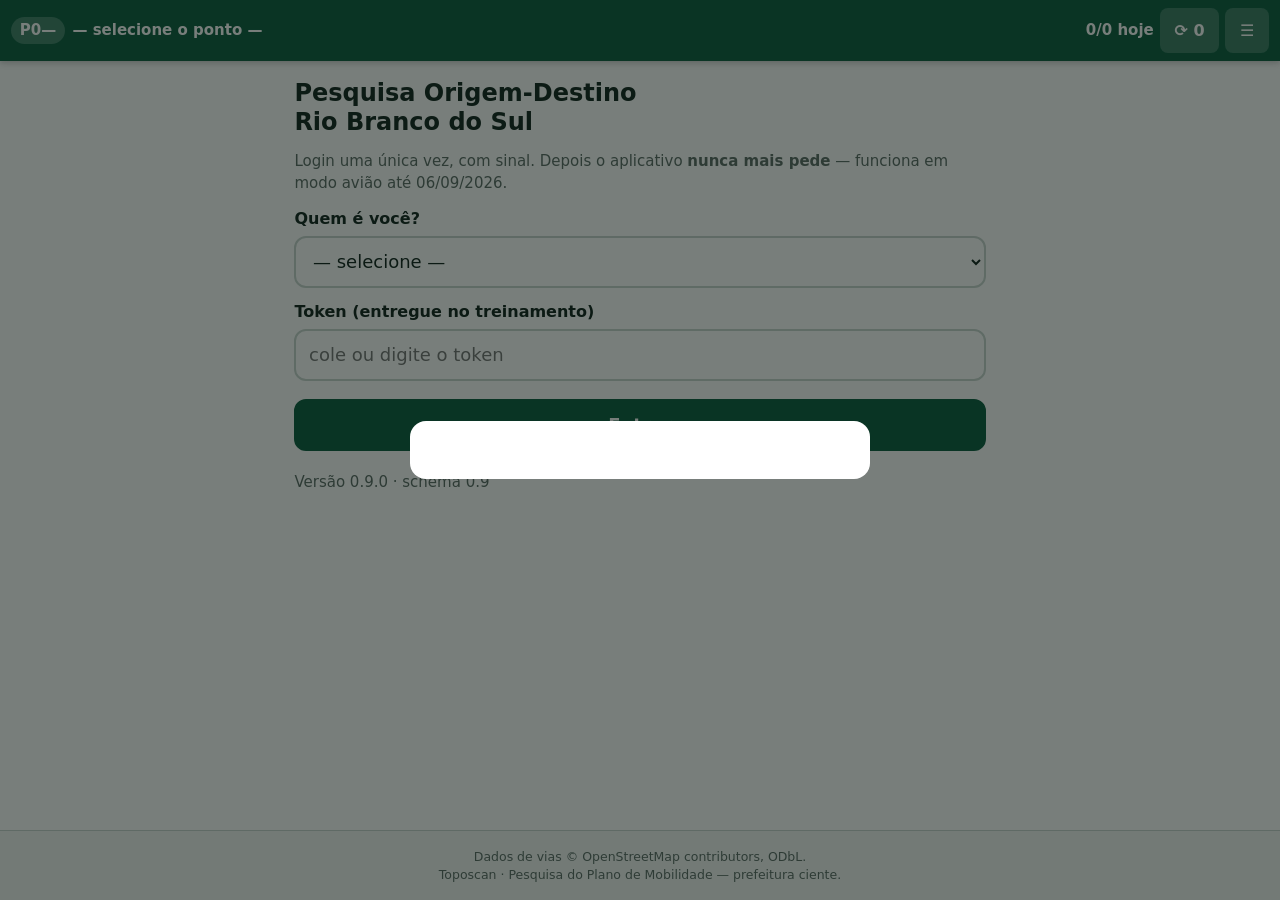
==== index.html @ 09a1b5fd "PWA de coleta da pesquisa OD de Rio Branco do Sul Aplicativo offline-first para o levantamento orige" ====
<!doctype html>
<html lang="pt-BR">
<head>
<meta charset="utf-8">
<meta name="viewport" content="width=device-width, initial-scale=1, viewport-fit=cover, maximum-scale=1">
<meta name="theme-color" content="#0b5c3f">
<meta name="color-scheme" content="light">
<title>Pesquisa OD — Rio Branco do Sul</title>
<link rel="manifest" href="./manifest.webmanifest">
<link rel="icon" href="./icons/icon-192.png">
<link rel="apple-touch-icon" href="./icons/icon-192.png">
<meta name="apple-mobile-web-app-capable" content="yes">
<meta name="apple-mobile-web-app-status-bar-style" content="default">
<link rel="stylesheet" href="./vendor/leaflet.css">
<link rel="stylesheet" href="./style.css">
</head>
<body>

<!-- ---------------------------------------------------- TELA 0: cabeçalho fixo -->
<header id="hdr" hidden>
  <div class="hdr-l">
    <span id="h-pesq" class="pill">P0—</span>
    <span id="h-ponto" class="ponto">— selecione o ponto —</span>
  </div>
  <div class="hdr-r">
    <span id="h-cont" class="cont">0/0 hoje</span>
    <button id="h-sync" class="sync" type="button" title="Sincronizar agora">⟳ <span id="h-fila">0</span></button>
    <button id="h-menu" class="menu" type="button" aria-label="Menu">☰</button>
  </div>
</header>

<main id="main" aria-live="polite"></main>

<footer id="rodape">
  <span id="rod-atrib">Dados de vias © OpenStreetMap contributors, ODbL.</span>
  <span id="rod-ident">Toposcan · Pesquisa do Plano de Mobilidade — prefeitura ciente.</span>
</footer>

<div id="toast" role="status" hidden></div>

<div id="modal" class="modal" hidden>
  <div class="modal-box">
    <h2 id="modal-t"></h2>
    <div id="modal-c"></div>
    <div id="modal-a" class="modal-acoes"></div>
  </div>
</div>

<noscript><p style="padding:2rem;font:18px/1.5 system-ui">Este aplicativo precisa de JavaScript.</p></noscript>

<script src="./vendor/leaflet.js"></script>
<script type="module" src="./app.js"></script>
</body>
</html>
---- vendor/leaflet.css ----
/* required styles */

.leaflet-pane,
.leaflet-tile,
.leaflet-marker-icon,
.leaflet-marker-shadow,
.leaflet-tile-container,
.leaflet-pane > svg,
.leaflet-pane > canvas,
.leaflet-zoom-box,
.leaflet-image-layer,
.leaflet-layer {
	position: absolute;
	left: 0;
	top: 0;
	}
.leaflet-container {
	overflow: hidden;
	}
.leaflet-tile,
.leaflet-marker-icon,
.leaflet-marker-shadow {
	-webkit-user-select: none;
	   -moz-user-select: none;
	        user-select: none;
	  -webkit-user-drag: none;
	}
/* Prevents IE11 from highlighting tiles in blue */
.leaflet-tile::selection {
	background: transparent;
}
/* Safari renders non-retina tile on retina better with this, but Chrome is worse */
.leaflet-safari .leaflet-tile {
	image-rendering: -webkit-optimize-contrast;
	}
/* hack that prevents hw layers "stretching" when loading new tiles */
.leaflet-safari .leaflet-tile-container {
	width: 1600px;
	height: 1600px;
	-webkit-transform-origin: 0 0;
	}
.leaflet-marker-icon,
.leaflet-marker-shadow {
	display: block;
	}
/* .leaflet-container svg: reset svg max-width decleration shipped in Joomla! (joomla.org) 3.x */
/* .leaflet-container img: map is broken in FF if you have max-width: 100% on tiles */
.leaflet-container .leaflet-overlay-pane svg {
	max-width: none !important;
	max-height: none !important;
	}
.leaflet-container .leaflet-marker-pane img,
.leaflet-container .leaflet-shadow-pane img,
.leaflet-container .leaflet-tile-pane img,
.leaflet-container img.leaflet-image-layer,
.leaflet-container .leaflet-tile {
	max-width: none !important;
	max-height: none !important;
	width: auto;
	padding: 0;
	}

.leaflet-container img.leaflet-tile {
	/* See: https://bugs.chromium.org/p/chromium/issues/detail?id=600120 */
	mix-blend-mode: plus-lighter;
}

.leaflet-container.leaflet-touch-zoom {
	-ms-touch-action: pan-x pan-y;
	touch-action: pan-x pan-y;
	}
.leaflet-container.leaflet-touch-drag {
	-ms-touch-action: pinch-zoom;
	/* Fallback for FF which doesn't support pinch-zoom */
	touch-action: none;
	touch-action: pinch-zoom;
}
.leaflet-container.leaflet-touch-drag.leaflet-touch-zoom {
	-ms-touch-action: none;
	touch-action: none;
}
.leaflet-container {
	-webkit-tap-highlight-color: transparent;
}
.leaflet-container a {
	-webkit-tap-highlight-color: rgba(51, 181, 229, 0.4);
}
.leaflet-tile {
	filter: inherit;
	visibility: hidden;
	}
.leaflet-tile-loaded {
	visibility: inherit;
	}
.leaflet-zoom-box {
	width: 0;
	height: 0;
	-moz-box-sizing: border-box;
	     box-sizing: border-box;
	z-index: 800;
	}
/* workaround for https://bugzilla.mozilla.org/show_bug.cgi?id=888319 */
.leaflet-overlay-pane svg {
	-moz-user-select: none;
	}

.leaflet-pane         { z-index: 400; }

.leaflet-tile-pane    { z-index: 200; }
.leaflet-overlay-pane { z-index: 400; }
.leaflet-shadow-pane  { z-index: 500; }
.leaflet-marker-pane  { z-index: 600; }
.leaflet-tooltip-pane   { z-index: 650; }
.leaflet-popup-pane   { z-index: 700; }

.leaflet-map-pane canvas { z-index: 100; }
.leaflet-map-pane svg    { z-index: 200; }

.leaflet-vml-shape {
	width: 1px;
	height: 1px;
	}
.lvml {
	behavior: url(#default#VML);
	display: inline-block;
	position: absolute;
	}


/* control positioning */

.leaflet-control {
	position: relative;
	z-index: 800;
	pointer-events: visiblePainted; /* IE 9-10 doesn't have auto */
	pointer-events: auto;
	}
.leaflet-top,
.leaflet-bottom {
	position: absolute;
	z-index: 1000;
	pointer-events: none;
	}
.leaflet-top {
	top: 0;
	}
.leaflet-right {
	right: 0;
	}
.leaflet-bottom {
	bottom: 0;
	}
.leaflet-left {
	left: 0;
	}
.leaflet-control {
	float: left;
	clear: both;
	}
.leaflet-right .leaflet-control {
	float: right;
	}
.leaflet-top .leaflet-control {
	margin-top: 10px;
	}
.leaflet-bottom .leaflet-control {
	margin-bottom: 10px;
	}
.leaflet-left .leaflet-control {
	margin-left: 10px;
	}
.leaflet-right .leaflet-control {
	margin-right: 10px;
	}


/* zoom and fade animations */

.leaflet-fade-anim .leaflet-popup {
	opacity: 0;
	-webkit-transition: opacity 0.2s linear;
	   -moz-transition: opacity 0.2s linear;
	        transition: opacity 0.2s linear;
	}
.leaflet-fade-anim .leaflet-map-pane .leaflet-popup {
	opacity: 1;
	}
.leaflet-zoom-animated {
	-webkit-transform-origin: 0 0;
	    -ms-transform-origin: 0 0;
	        transform-origin: 0 0;
	}
svg.leaflet-zoom-animated {
	will-change: transform;
}

.leaflet-zoom-anim .leaflet-zoom-animated {
	-webkit-transition: -webkit-transform 0.25s cubic-bezier(0,0,0.25,1);
	   -moz-transition:    -moz-transform 0.25s cubic-bezier(0,0,0.25,1);
	        transition:         transform 0.25s cubic-bezier(0,0,0.25,1);
	}
.leaflet-zoom-anim .leaflet-tile,
.leaflet-pan-anim .leaflet-tile {
	-webkit-transition: none;
	   -moz-transition: none;
	        transition: none;
	}

.leaflet-zoom-anim .leaflet-zoom-hide {
	visibility: hidden;
	}


/* cursors */

.leaflet-interactive {
	cursor: pointer;
	}
.leaflet-grab {
	cursor: -webkit-grab;
	cursor:    -moz-grab;
	cursor:         grab;
	}
.leaflet-crosshair,
.leaflet-crosshair .leaflet-interactive {
	cursor: crosshair;
	}
.leaflet-popup-pane,
.leaflet-control {
	cursor: auto;
	}
.leaflet-dragging .leaflet-grab,
.leaflet-dragging .leaflet-grab .leaflet-interactive,
.leaflet-dragging .leaflet-marker-draggable {
	cursor: move;
	cursor: -webkit-grabbing;
	cursor:    -moz-grabbing;
	cursor:         grabbing;
	}

/* marker & overlays interactivity */
.leaflet-marker-icon,
.leaflet-marker-shadow,
.leaflet-image-layer,
.leaflet-pane > svg path,
.leaflet-tile-container {
	pointer-events: none;
	}

.leaflet-marker-icon.leaflet-interactive,
.leaflet-image-layer.leaflet-interactive,
.leaflet-pane > svg path.leaflet-interactive,
svg.leaflet-image-layer.leaflet-interactive path {
	pointer-events: visiblePainted; /* IE 9-10 doesn't have auto */
	pointer-events: auto;
	}

/* visual tweaks */

.leaflet-container {
	background: #ddd;
	outline-offset: 1px;
	}
.leaflet-container a {
	color: #0078A8;
	}
.leaflet-zoom-box {
	border: 2px dotted #38f;
	background: rgba(255,255,255,0.5);
	}


/* general typography */
.leaflet-container {
	font-family: "Helvetica Neue", Arial, Helvetica, sans-serif;
	font-size: 12px;
	font-size: 0.75rem;
	line-height: 1.5;
	}


/* general toolbar styles */

.leaflet-bar {
	box-shadow: 0 1px 5px rgba(0,0,0,0.65);
	border-radius: 4px;
	}
.leaflet-bar a {
	background-color: #fff;
	border-bottom: 1px solid #ccc;
	width: 26px;
	height: 26px;
	line-height: 26px;
	display: block;
	text-align: center;
	text-decoration: none;
	color: black;
	}
.leaflet-bar a,
.leaflet-control-layers-toggle {
	background-position: 50% 50%;
	background-repeat: no-repeat;
	display: block;
	}
.leaflet-bar a:hover,
.leaflet-bar a:focus {
	background-color: #f4f4f4;
	}
.leaflet-bar a:first-child {
	border-top-left-radius: 4px;
	border-top-right-radius: 4px;
	}
.leaflet-bar a:last-child {
	border-bottom-left-radius: 4px;
	border-bottom-right-radius: 4px;
	border-bottom: none;
	}
.leaflet-bar a.leaflet-disabled {
	cursor: default;
	background-color: #f4f4f4;
	color: #bbb;
	}

.leaflet-touch .leaflet-bar a {
	width: 30px;
	height: 30px;
	line-height: 30px;
	}
.leaflet-touch .leaflet-bar a:first-child {
	border-top-left-radius: 2px;
	border-top-right-radius: 2px;
	}
.leaflet-touch .leaflet-bar a:last-child {
	border-bottom-left-radius: 2px;
	border-bottom-right-radius: 2px;
	}

/* zoom control */

.leaflet-control-zoom-in,
.leaflet-control-zoom-out {
	font: bold 18px 'Lucida Console', Monaco, monospace;
	text-indent: 1px;
	}

.leaflet-touch .leaflet-control-zoom-in, .leaflet-touch .leaflet-control-zoom-out  {
	font-size: 22px;
	}


/* layers control */

.leaflet-control-layers {
	box-shadow: 0 1px 5px rgba(0,0,0,0.4);
	background: #fff;
	border-radius: 5px;
	}
.leaflet-control-layers-toggle {
	background-image: url(images/layers.png);
	width: 36px;
	height: 36px;
	}
.leaflet-retina .leaflet-control-layers-toggle {
	background-image: url(images/layers-2x.png);
	background-size: 26px 26px;
	}
.leaflet-touch .leaflet-control-layers-toggle {
	width: 44px;
	height: 44px;
	}
.leaflet-control-layers .leaflet-control-layers-list,
.leaflet-control-layers-expanded .leaflet-control-layers-toggle {
	display: none;
	}
.leaflet-control-layers-expanded .leaflet-control-layers-list {
	display: block;
	position: relative;
	}
.leaflet-control-layers-expanded {
	padding: 6px 10px 6px 6px;
	color: #333;
	background: #fff;
	}
.leaflet-control-layers-scrollbar {
	overflow-y: scroll;
	overflow-x: hidden;
	padding-right: 5px;
	}
.leaflet-control-layers-selector {
	margin-top: 2px;
	position: relative;
	top: 1px;
	}
.leaflet-control-layers label {
	display: block;
	font-size: 13px;
	font-size: 1.08333em;
	}
.leaflet-control-layers-separator {
	height: 0;
	border-top: 1px solid #ddd;
	margin: 5px -10px 5px -6px;
	}

/* Default icon URLs */
.leaflet-default-icon-path { /* used only in path-guessing heuristic, see L.Icon.Default */
	background-image: url(images/marker-icon.png);
	}


/* attribution and scale controls */

.leaflet-container .leaflet-control-attribution {
	background: #fff;
	background: rgba(255, 255, 255, 0.8);
	margin: 0;
	}
.leaflet-control-attribution,
.leaflet-control-scale-line {
	padding: 0 5px;
	color: #333;
	line-height: 1.4;
	}
.leaflet-control-attribution a {
	text-decoration: none;
	}
.leaflet-control-attribution a:hover,
.leaflet-control-attribution a:focus {
	text-decoration: underline;
	}
.leaflet-attribution-flag {
	display: inline !important;
	vertical-align: baseline !important;
	width: 1em;
	height: 0.6669em;
	}
.leaflet-left .leaflet-control-scale {
	margin-left: 5px;
	}
.leaflet-bottom .leaflet-control-scale {
	margin-bottom: 5px;
	}
.leaflet-control-scale-line {
	border: 2px solid #777;
	border-top: none;
	line-height: 1.1;
	padding: 2px 5px 1px;
	white-space: nowrap;
	-moz-box-sizing: border-box;
	     box-sizing: border-box;
	background: rgba(255, 255, 255, 0.8);
	text-shadow: 1px 1px #fff;
	}
.leaflet-control-scale-line:not(:first-child) {
	border-top: 2px solid #777;
	border-bottom: none;
	margin-top: -2px;
	}
.leaflet-control-scale-line:not(:first-child):not(:last-child) {
	border-bottom: 2px solid #777;
	}

.leaflet-touch .leaflet-control-attribution,
.leaflet-touch .leaflet-control-layers,
.leaflet-touch .leaflet-bar {
	box-shadow: none;
	}
.leaflet-touch .leaflet-control-layers,
.leaflet-touch .leaflet-bar {
	border: 2px solid rgba(0,0,0,0.2);
	background-clip: padding-box;
	}


/* popup */

.leaflet-popup {
	position: absolute;
	text-align: center;
	margin-bottom: 20px;
	}
.leaflet-popup-content-wrapper {
	padding: 1px;
	text-align: left;
	border-radius: 12px;
	}
.leaflet-popup-content {
	margin: 13px 24px 13px 20px;
	line-height: 1.3;
	font-size: 13px;
	font-size: 1.08333em;
	min-height: 1px;
	}
.leaflet-popup-content p {
	margin: 17px 0;
	margin: 1.3em 0;
	}
.leaflet-popup-tip-container {
	width: 40px;
	height: 20px;
	position: absolute;
	left: 50%;
	margin-top: -1px;
	margin-left: -20px;
	overflow: hidden;
	pointer-events: none;
	}
.leaflet-popup-tip {
	width: 17px;
	height: 17px;
	padding: 1px;

	margin: -10px auto 0;
	pointer-events: auto;

	-webkit-transform: rotate(45deg);
	   -moz-transform: rotate(45deg);
	    -ms-transform: rotate(45deg);
	        transform: rotate(45deg);
	}
.leaflet-popup-content-wrapper,
.leaflet-popup-tip {
	background: white;
	color: #333;
	box-shadow: 0 3px 14px rgba(0,0,0,0.4);
	}
.leaflet-container a.leaflet-popup-close-button {
	position: absolute;
	top: 0;
	right: 0;
	border: none;
	text-align: center;
	width: 24px;
	height: 24px;
	font: 16px/24px Tahoma, Verdana, sans-serif;
	color: #757575;
	text-decoration: none;
	background: transparent;
	}
.leaflet-container a.leaflet-popup-close-button:hover,
.leaflet-container a.leaflet-popup-close-button:focus {
	color: #585858;
	}
.leaflet-popup-scrolled {
	overflow: auto;
	}

.leaflet-oldie .leaflet-popup-content-wrapper {
	-ms-zoom: 1;
	}
.leaflet-oldie .leaflet-popup-tip {
	width: 24px;
	margin: 0 auto;

	-ms-filter: "progid:DXImageTransform.Microsoft.Matrix(M11=0.70710678, M12=0.70710678, M21=-0.70710678, M22=0.70710678)";
	filter: progid:DXImageTransform.Microsoft.Matrix(M11=0.70710678, M12=0.70710678, M21=-0.70710678, M22=0.70710678);
	}

.leaflet-oldie .leaflet-control-zoom,
.leaflet-oldie .leaflet-control-layers,
.leaflet-oldie .leaflet-popup-content-wrapper,
.leaflet-oldie .leaflet-popup-tip {
	border: 1px solid #999;
	}


/* div icon */

.leaflet-div-icon {
	background: #fff;
	border: 1px solid #666;
	}


/* Tooltip */
/* Base styles for the element that has a tooltip */
.leaflet-tooltip {
	position: absolute;
	padding: 6px;
	background-color: #fff;
	border: 1px solid #fff;
	border-radius: 3px;
	color: #222;
	white-space: nowrap;
	-webkit-user-select: none;
	-moz-user-select: none;
	-ms-user-select: none;
	user-select: none;
	pointer-events: none;
	box-shadow: 0 1px 3px rgba(0,0,0,0.4);
	}
.leaflet-tooltip.leaflet-interactive {
	cursor: pointer;
	pointer-events: auto;
	}
.leaflet-tooltip-top:before,
.leaflet-tooltip-bottom:before,
.leaflet-tooltip-left:before,
.leaflet-tooltip-right:before {
	position: absolute;
	pointer-events: none;
	border: 6px solid transparent;
	background: transparent;
	content: "";
	}

/* Directions */

.leaflet-tooltip-bottom {
	margin-top: 6px;
}
.leaflet-tooltip-top {
	margin-top: -6px;
}
.leaflet-tooltip-bottom:before,
.leaflet-tooltip-top:before {
	left: 50%;
	margin-left: -6px;
	}
.leaflet-tooltip-top:before {
	bottom: 0;
	margin-bottom: -12px;
	border-top-color: #fff;
	}
.leaflet-tooltip-bottom:before {
	top: 0;
	margin-top: -12px;
	margin-left: -6px;
	border-bottom-color: #fff;
	}
.leaflet-tooltip-left {
	margin-left: -6px;
}
.leaflet-tooltip-right {
	margin-left: 6px;
}
.leaflet-tooltip-left:before,
.leaflet-tooltip-right:before {
	top: 50%;
	margin-top: -6px;
	}
.leaflet-tooltip-left:before {
	right: 0;
	margin-right: -12px;
	border-left-color: #fff;
	}
.leaflet-tooltip-right:before {
	left: 0;
	margin-left: -12px;
	border-right-color: #fff;
	}

/* Printing */

@media print {
	/* Prevent printers from removing background-images of controls. */
	.leaflet-control {
		-webkit-print-color-adjust: exact;
		print-color-adjust: exact;
		}
	}
---- style.css ----
/* style.css — tela sob sol, em pé, na rua.
   Regras travadas (§7.5): fonte base 18px, alvos >=48px, TEMA CLARO FORCADO,
   zero scroll horizontal, botao Voltar grande em toda tela. */

:root {
  color-scheme: light;            /* nunca herda dark mode do aparelho */
  --verde: #0b5c3f;
  --verde-claro: #e7f3ee;
  --tinta: #10231c;
  --cinza: #5b6b65;
  --linha: #c8d4cf;
  --fundo: #ffffff;
  --fundo-2: #f4f7f5;
  --ok: #0b5c3f;
  --alerta: #b45309;
  --erro: #b91c1c;
  --recusa: #7c2d12;
  --amarelo: #ca8a04;
  --toque: 52px;
}

* { box-sizing: border-box; -webkit-tap-highlight-color: transparent; }

html, body {
  margin: 0; padding: 0;
  background: var(--fundo);
  color: var(--tinta);
  font: 18px/1.45 system-ui, -apple-system, "Segoe UI", Roboto, sans-serif;
  overflow-x: hidden;
  overscroll-behavior-y: contain;
  -webkit-text-size-adjust: 100%;
}
body { display: flex; flex-direction: column; min-height: 100svh; }

/* ------------------------------------------------------------ cabecalho (tela 0) */
#hdr {
  position: sticky; top: 0; z-index: 40;
  display: flex; align-items: center; justify-content: space-between; gap: .5rem;
  padding: .45rem .6rem; padding-top: max(.45rem, env(safe-area-inset-top));
  background: var(--verde); color: #fff;
  font-size: 15px; font-weight: 600;
  box-shadow: 0 2px 6px rgba(0,0,0,.22);
}
.hdr-l { display: flex; align-items: center; gap: .4rem; min-width: 0; }
.hdr-r { display: flex; align-items: center; gap: .35rem; flex: none; }
.pill { background: rgba(255,255,255,.22); border-radius: 999px; padding: .12rem .5rem; flex: none; }
.ponto { white-space: nowrap; overflow: hidden; text-overflow: ellipsis; }
.cont { font-variant-numeric: tabular-nums; white-space: nowrap; }
#hdr button {
  min-height: 38px; min-width: 44px; border: 0; border-radius: 8px;
  background: rgba(255,255,255,.2); color: #fff; font: inherit; font-size: 16px; cursor: pointer;
}
#hdr button:active { background: rgba(255,255,255,.38); }
#h-sync.pendente { background: var(--amarelo); color: #1a1a00; }
#h-sync.enviando { animation: gira 1s linear infinite; }
@keyframes gira { to { transform: rotate(360deg); } }

/* ------------------------------------------------------------ main */
#main { flex: 1 1 auto; padding: .8rem .8rem 1rem; max-width: 720px; width: 100%; margin: 0 auto; }
h1 { font-size: 24px; margin: .2rem 0 .8rem; line-height: 1.2; }
h2.pergunta { font-size: 23px; font-weight: 700; margin: .2rem 0 .9rem; line-height: 1.22; }
h3 { font-size: 17px; margin: 1rem 0 .45rem; color: var(--cinza); font-weight: 700;
     text-transform: uppercase; letter-spacing: .03em; }
p { margin: .5rem 0; }
.dica { color: var(--cinza); font-size: 15px; }

/* ------------------------------------------------------------ botoes */
button, .btn {
  font: inherit; cursor: pointer; border-radius: 12px; border: 2px solid var(--linha);
  background: var(--fundo); color: var(--tinta);
  min-height: var(--toque); padding: .6rem .8rem;
}
button:active, .btn:active { transform: scale(.985); }
.b-grande { display: block; width: 100%; min-height: 60px; font-size: 19px; font-weight: 650;
            text-align: left; margin-bottom: .55rem; }
.b-primario { background: var(--verde); color: #fff; border-color: var(--verde); font-weight: 700; }
.b-recusa { background: #fff; color: var(--recusa); border-color: var(--recusa); font-weight: 700; }
.b-fantasma { background: var(--fundo-2); }
.b-voltar { min-height: var(--toque); padding: .6rem 1.1rem; font-weight: 650; background: var(--fundo-2); }

.acoes { display: flex; gap: .6rem; margin-top: 1rem; }
.acoes > * { flex: 1; }
.rodape-acao { position: sticky; bottom: 0; background: linear-gradient(transparent, var(--fundo) 25%);
               padding-top: .8rem; padding-bottom: max(.4rem, env(safe-area-inset-bottom)); }

/* ------------------------------------------------------------ chips */
.chips { display: grid; gap: .5rem; }
.chips.c1 { grid-template-columns: 1fr; }
.chips.c2 { grid-template-columns: 1fr 1fr; }
.chips.c3 { grid-template-columns: repeat(3, 1fr); }
.chips.c4 { grid-template-columns: repeat(4, 1fr); }
.chips.c5 { grid-template-columns: repeat(5, 1fr); }
.chip {
  min-height: 62px; display: flex; flex-direction: column; align-items: center;
  justify-content: center; gap: .12rem; text-align: center; font-size: 16px; font-weight: 600;
  line-height: 1.15; padding: .45rem .3rem;
}
.chip .ic { font-size: 22px; line-height: 1; }
.chip[aria-pressed="true"] { background: var(--verde); color: #fff; border-color: var(--verde); }

/* ------------------------------------------------------------ lista de pontos */
.lista { list-style: none; margin: 0; padding: 0; }
.item {
  display: flex; align-items: center; gap: .7rem; width: 100%;
  min-height: 64px; text-align: left; margin-bottom: .5rem;
}
.item .d { flex: none; font-variant-numeric: tabular-nums; font-weight: 700; color: var(--verde);
           min-width: 74px; font-size: 15px; }
.item .n { flex: 1; min-width: 0; }
.item .n b { display: block; font-size: 17px; }
.item .n small { color: var(--cinza); font-size: 14px; }
.item .m { flex: none; font-size: 14px; font-weight: 700; padding: .2rem .5rem; border-radius: 8px;
           background: var(--fundo-2); }
.m.abaixo { background: #fee2e2; color: var(--erro); }
.m.parcial { background: #fef3c7; color: var(--alerta); }
.m.ok { background: #dcfce7; color: var(--ok); }
.tag { font-size: 13px; font-weight: 700; padding: .05rem .35rem; border-radius: 5px;
       background: var(--verde-claro); color: var(--verde); }

/* ------------------------------------------------------------ formularios */
input[type="text"], input[type="number"], input[type="search"], textarea, select {
  font: inherit; width: 100%; min-height: var(--toque); padding: .55rem .7rem;
  border: 2px solid var(--linha); border-radius: 12px; background: #fff; color: var(--tinta);
}
input:focus, textarea:focus, select:focus { outline: 3px solid #7fb8a2; border-color: var(--verde); }
label { display: block; font-weight: 650; margin: .7rem 0 .3rem; font-size: 16px; }
.linha2 { display: grid; grid-template-columns: 2fr 1fr; gap: .5rem; }

/* ------------------------------------------------------------ progresso */
.prog { display: flex; gap: 3px; margin-bottom: .7rem; }
.prog i { flex: 1; height: 5px; border-radius: 3px; background: var(--linha); }
.prog i.on { background: var(--verde); }

/* ------------------------------------------------------------ GPS badge */
.gps { display: inline-flex; align-items: center; gap: .35rem; font-size: 14px; font-weight: 700;
       padding: .2rem .55rem; border-radius: 999px; background: var(--fundo-2); }
.gps.verde { background: #dcfce7; color: #14532d; }
.gps.amarelo { background: #fef9c3; color: #713f12; }
.gps.laranja { background: #ffedd5; color: #7c2d12; }
.gps.vermelho, .gps.cinza { background: #fee2e2; color: #7f1d1d; }

/* ------------------------------------------------------------ resumo */
.resumo { border: 2px solid var(--linha); border-radius: 12px; padding: .2rem .8rem; margin: .4rem 0 .8rem; }
.resumo dl { margin: 0; display: grid; grid-template-columns: 96px 1fr; gap: .1rem .6rem; padding: .55rem 0; }
.resumo dt { color: var(--cinza); font-size: 14px; font-weight: 700; text-transform: uppercase; }
.resumo dd { margin: 0; font-size: 16px; font-weight: 600; overflow-wrap: anywhere; }
details.opc { border: 2px dashed var(--linha); border-radius: 12px; padding: .5rem .7rem; margin-bottom: .8rem; }
details.opc summary { font-weight: 700; color: var(--cinza); cursor: pointer; min-height: 32px; }

/* ------------------------------------------------------------ mapa */
#mapa { height: 46svh; min-height: 280px; border-radius: 12px; border: 2px solid var(--linha);
        background: var(--fundo-2); }
.leaflet-container { background: #f4f7f5; font: inherit; }
.mira { font-size: 15px; text-align: center; color: var(--cinza); margin-top: .5rem; }

/* ------------------------------------------------------------ autocomplete */
.sug { list-style: none; margin: .5rem 0 0; padding: 0; }
.sug li { margin-bottom: .4rem; }
.sug button { width: 100%; text-align: left; min-height: 56px; font-size: 17px; }
.sug small { display: block; color: var(--cinza); font-size: 14px; font-weight: 500; }
.abas { display: flex; gap: .4rem; margin-bottom: .6rem; }
.abas button { flex: 1; min-height: 44px; font-size: 16px; font-weight: 650; }
.abas button[aria-selected="true"] { background: var(--verde); color: #fff; border-color: var(--verde); }

/* ------------------------------------------------------------ avisos */
.aviso { border-left: 6px solid var(--alerta); background: #fffbeb; padding: .6rem .8rem;
         border-radius: 8px; margin: .6rem 0; font-size: 16px; }
.aviso.erro { border-color: var(--erro); background: #fef2f2; }
.aviso.ok { border-color: var(--ok); background: var(--verde-claro); }
.aviso ul { margin: .3rem 0 0; padding-left: 1.1rem; }

/* ------------------------------------------------------------ toast */
#toast {
  position: fixed; left: 50%; bottom: 4.5rem; transform: translateX(-50%);
  background: var(--tinta); color: #fff; padding: .7rem 1.1rem; border-radius: 12px;
  font-size: 16px; font-weight: 600; z-index: 90; max-width: 92vw; text-align: center;
  box-shadow: 0 4px 14px rgba(0,0,0,.3);
}
#toast.erro { background: var(--erro); }
#toast.ok { background: var(--verde); }

/* ------------------------------------------------------------ modal */
.modal { position: fixed; inset: 0; z-index: 100; background: rgba(10,20,16,.55);
         display: flex; align-items: center; justify-content: center; padding: 1rem; }
.modal-box { background: #fff; border-radius: 16px; padding: 1.1rem; width: 100%; max-width: 460px;
             max-height: 86svh; overflow: auto; }
.modal-box h2 { margin: 0 0 .6rem; font-size: 20px; }
.modal-acoes { display: flex; gap: .6rem; margin-top: 1rem; }
.modal-acoes > * { flex: 1; }

/* ------------------------------------------------------------ rodape */
#rodape { padding: .9rem .8rem calc(.9rem + env(safe-area-inset-bottom));
          border-top: 1px solid var(--linha); background: var(--fundo-2);
          color: var(--cinza); font-size: 12.5px; line-height: 1.45; text-align: center; }
#rodape span { display: block; }

/* ------------------------------------------------------------ tabela do painel/fila */
table.t { width: 100%; border-collapse: collapse; font-size: 15px; }
table.t th, table.t td { padding: .4rem .35rem; border-bottom: 1px solid var(--linha); text-align: left; }
table.t th { color: var(--cinza); font-size: 13px; text-transform: uppercase; }
table.t td.n { text-align: right; font-variant-numeric: tabular-nums; font-weight: 700; }
.rolar { overflow-x: auto; }

@media (max-width: 360px) {
  html, body { font-size: 17px; }
  .chip { font-size: 15px; min-height: 58px; }
}
@media (prefers-reduced-motion: reduce) { * { animation: none !important; transition: none !important; } }
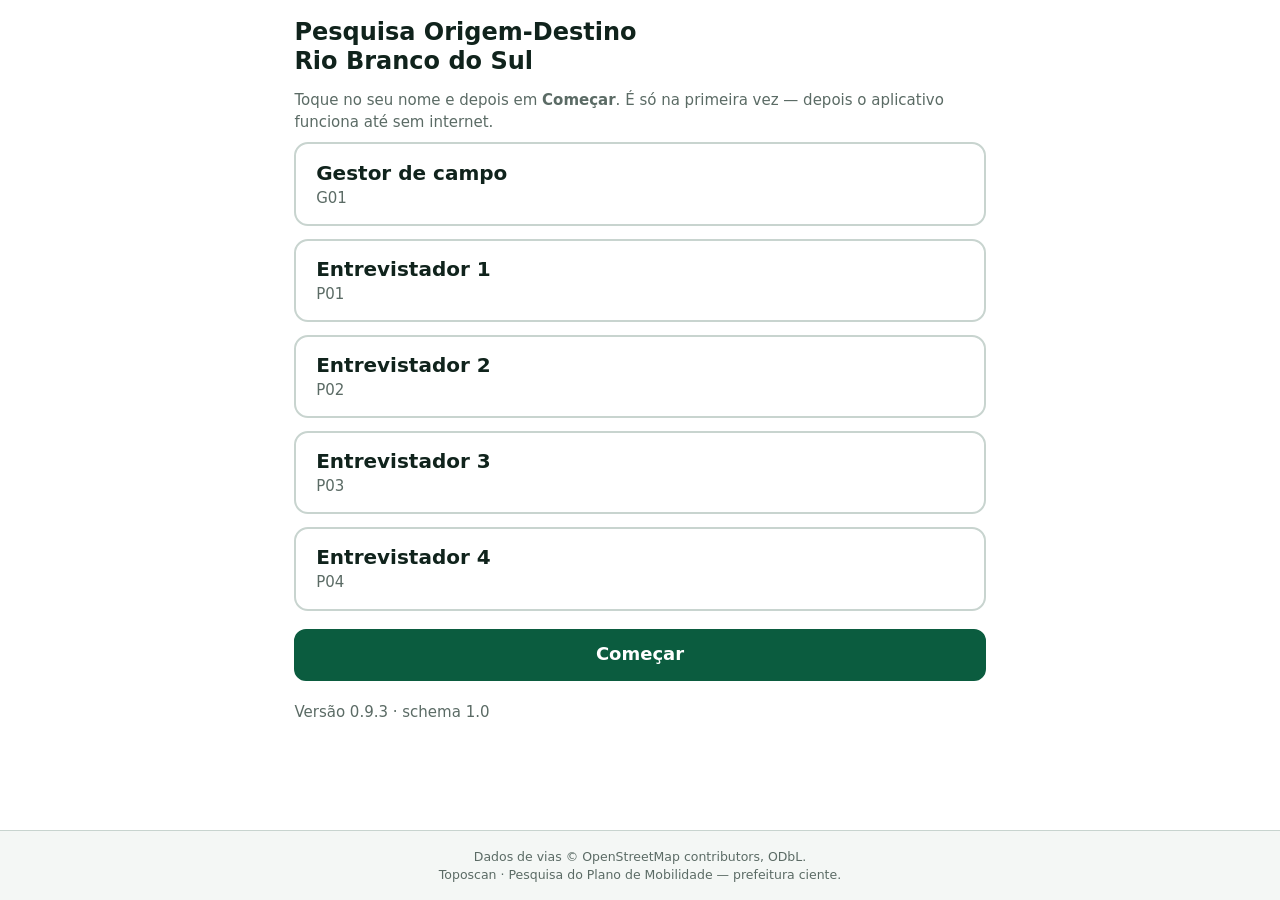
==== commit 87cacd87: "Schema 1.0: questionario oficial do cliente + contadores de campo + modo gestor Questionario oficial" ====
--- a/index.html
+++ b/index.html
@@ -20,11 +20,14 @@
 <header id="hdr" hidden>
   <div class="hdr-l">
     <span id="h-pesq" class="pill">P0—</span>
-    <span id="h-ponto" class="ponto">— selecione o ponto —</span>
+    <span id="h-ponto" class="ponto">—</span>
+    <span id="h-nome" class="nome">selecione</span>
   </div>
   <div class="hdr-r">
-    <span id="h-cont" class="cont">0/0 hoje</span>
+    <span id="h-aqui" class="cont aqui">aqui —</span>
+    <span id="h-cont" class="cont">dia 0/0</span>
     <button id="h-sync" class="sync" type="button" title="Sincronizar agora">⟳ <span id="h-fila">0</span></button>
+    <button id="h-equipe" class="menu" type="button" aria-label="Equipe" title="Vista de gestão" hidden>👥</button>
     <button id="h-menu" class="menu" type="button" aria-label="Menu">☰</button>
   </div>
 </header>
--- a/style.css
+++ b/style.css
@@ -1,6 +1,11 @@
 /* style.css — tela sob sol, em pé, na rua.
    Regras travadas (§7.5): fonte base 18px, alvos >=48px, TEMA CLARO FORCADO,
    zero scroll horizontal, botao Voltar grande em toda tela. */
+
+/* O atributo `hidden` vem da folha do NAVEGADOR; qualquer regra nossa com
+   `display` (ex.: .modal{display:flex}) o anula. Esta linha devolve a palavra
+   final ao atributo — sem ela o modal vazio cobre a tela no iPhone (24/08). */
+[hidden] { display: none !important; }
 
 :root {
   color-scheme: light;            /* nunca herda dark mode do aparelho */
@@ -44,8 +49,18 @@
 .hdr-l { display: flex; align-items: center; gap: .4rem; min-width: 0; }
 .hdr-r { display: flex; align-items: center; gap: .35rem; flex: none; }
 .pill { background: rgba(255,255,255,.22); border-radius: 999px; padding: .12rem .5rem; flex: none; }
-.ponto { white-space: nowrap; overflow: hidden; text-overflow: ellipsis; }
-.cont { font-variant-numeric: tabular-nums; white-space: nowrap; }
+.ponto { white-space: nowrap; flex: none; }
+/* o NOME do ponto é o único luxo do cabeçalho: some primeiro quando falta largura
+   (em 375px sobra espaço só para P01 · PU02 · aqui X/C · dia N/M · ⟳ N) */
+.nome { white-space: nowrap; overflow: hidden; text-overflow: ellipsis; flex: 0 1 auto;
+        min-width: 0; font-weight: 400; opacity: .82; }
+.cont { font-variant-numeric: tabular-nums; white-space: nowrap; flex: none; font-size: 13px; }
+.cont.aqui { background: rgba(255,255,255,.22); border-radius: 999px; padding: .12rem .45rem; }
+.cont.aqui.ok { background: #dcfce7; color: #14532d; }
+.cont.aqui.alerta { background: var(--amarelo); color: #713f12; }
+/* celular: o nome do ponto sai de vez. O ID é a chave, e o nome está na tela de seleção,
+   no resumo e no aviso de troca de ponto — no cabeçalho ele só roubaria os contadores. */
+@media (max-width: 430px) { .nome { display: none; } }
 #hdr button {
   min-height: 38px; min-width: 44px; border: 0; border-radius: 8px;
   background: rgba(255,255,255,.2); color: #fff; font: inherit; font-size: 16px; cursor: pointer;
@@ -114,8 +129,18 @@
 .m.abaixo { background: #fee2e2; color: var(--erro); }
 .m.parcial { background: #fef3c7; color: var(--alerta); }
 .m.ok { background: #dcfce7; color: var(--ok); }
+/* passou de 130% da cota: parar de insistir neste ponto e migrar para o mais atrasado */
+.m.cheio { background: #fee2e2; color: var(--erro); }
 .tag { font-size: 13px; font-weight: 700; padding: .05rem .35rem; border-radius: 5px;
        background: var(--verde-claro); color: var(--verde); }
+
+/* ------------------------------------------------------------ modo gestor (G01) */
+.cartao { border: 2px solid var(--linha); border-radius: 12px; padding: .55rem .7rem; margin-bottom: .5rem; }
+.cartao-t { display: flex; align-items: center; gap: .45rem; flex-wrap: wrap; }
+.cartao-t b { font-size: 17px; }
+.cartao-t .m { margin-left: auto; }
+.cartao-s { display: flex; align-items: center; gap: .5rem; flex-wrap: wrap; margin-top: .35rem; }
+.cartao-s .dica { font-size: 14px; }
 
 /* ------------------------------------------------------------ formularios */
 input[type="text"], input[type="number"], input[type="search"], textarea, select {
@@ -169,6 +194,16 @@
 .aviso.ok { border-color: var(--ok); background: var(--verde-claro); }
 .aviso ul { margin: .3rem 0 0; padding-left: 1.1rem; }
 
+/* ------------------------------------------------------------ login: nomes */
+.lista-nomes { display: flex; flex-direction: column; gap: .7rem; margin: .4rem 0 1rem; }
+.lista-nomes button {
+  min-height: 60px; font-size: 20px; font-weight: 700; text-align: left;
+  padding: .8rem 1.1rem; border: 2px solid var(--linha); border-radius: 14px;
+  background: var(--fundo); color: var(--tinta); width: 100%;
+}
+.lista-nomes button .sub { display: block; font-size: 15px; font-weight: 400; color: var(--cinza); }
+.lista-nomes button.sel { border-color: var(--verde); background: var(--verde-claro); }
+
 /* ------------------------------------------------------------ toast */
 #toast {
   position: fixed; left: 50%; bottom: 4.5rem; transform: translateX(-50%);
